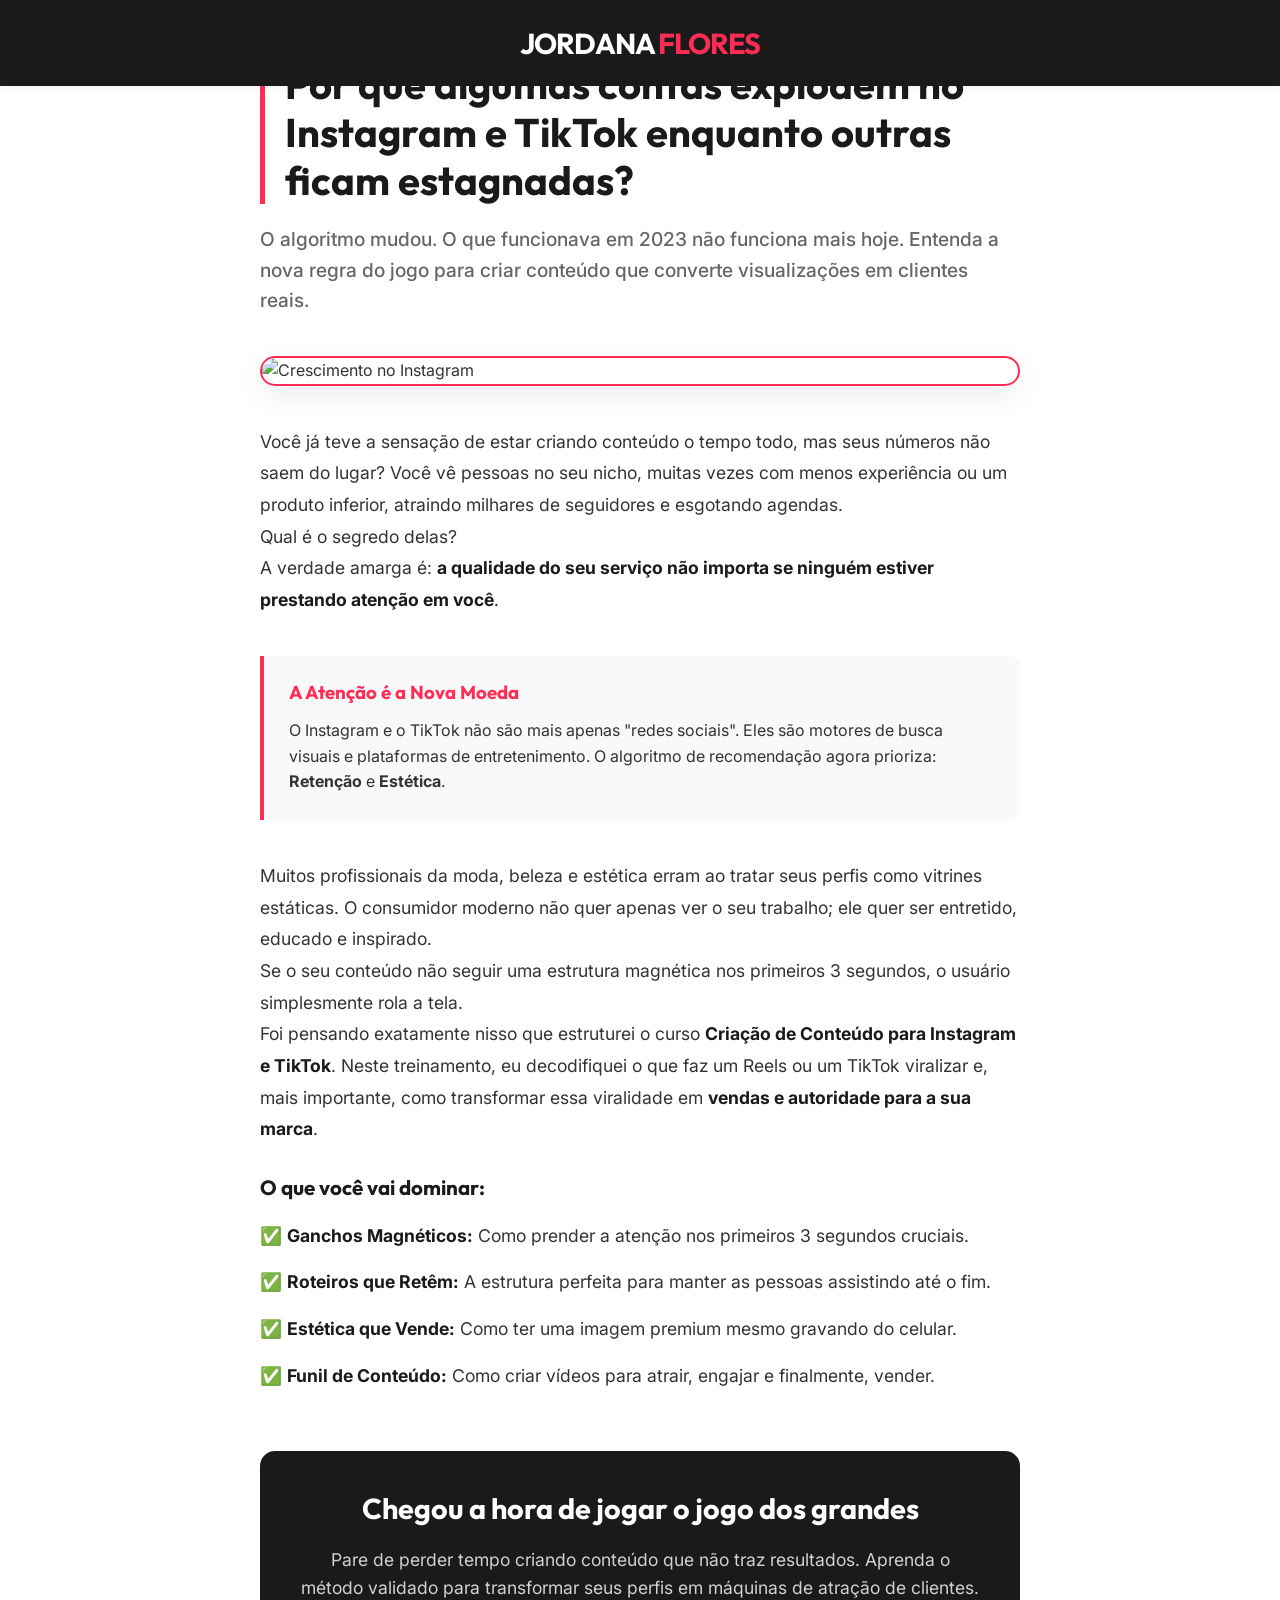
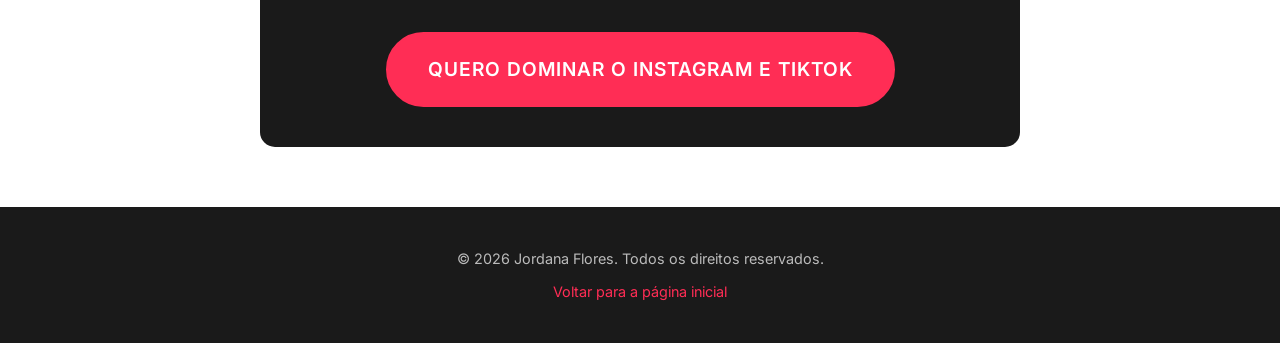
==== advertorial.html @ 15eb6650 "Add files via upload" ====
<!DOCTYPE html>
<html lang="pt-BR">

<head>
    <meta charset="UTF-8">
    <meta name="viewport" content="width=device-width, initial-scale=1.0">
    <title>O Segredo do Crescimento no Instagram e TikTok | Jordana Flores</title>
    <link rel="stylesheet" href="styles.css">
    <style>
        .advertorial-header {
            background-color: var(--secondary);
            padding: 20px 0;
            text-align: center;
        }

        .advertorial-main {
            max-width: 800px;
            margin: 60px auto;
            padding: 0 20px;
        }

        .advertorial-title {
            font-size: 2.5rem;
            color: var(--secondary);
            margin-bottom: 20px;
            line-height: 1.2;
            border-left: 5px solid var(--primary);
            padding-left: 20px;
        }

        .advertorial-subtitle {
            font-size: 1.2rem;
            color: var(--text-light);
            margin-bottom: 40px;
            font-weight: 500;
        }

        .advertorial-image {
            width: 100%;
            border-radius: 15px;
            margin-bottom: 40px;
            box-shadow: var(--shadow);
            border: 2px solid var(--primary);
        }

        .advertorial-text {
            font-size: 1.1rem;
            line-height: 1.8;
            color: var(--text-main);
            margin-bottom: 30px;
        }

        .advertorial-text strong {
            color: var(--secondary);
        }

        .highlight-box {
            background-color: var(--bg-off);
            border-left: 4px solid var(--primary);
            padding: 25px;
            margin: 40px 0;
            border-radius: 0 10px 10px 0;
        }

        .highlight-box h3 {
            color: var(--primary);
            margin-bottom: 15px;
        }

        .advertorial-cta {
            text-align: center;
            margin: 60px 0;
            padding: 40px;
            background-color: var(--secondary);
            border-radius: 15px;
            color: white;
        }

        .advertorial-cta h3 {
            color: white;
            margin-bottom: 20px;
            font-size: 1.8rem;
        }

        .advertorial-cta p {
            color: rgba(255, 255, 255, 0.8);
            margin-bottom: 30px;
            font-size: 1.1rem;
        }
    </style>
</head>

<body>

    <header class="advertorial-header">
        <div class="container">
            <a href="index.html" class="logo" style="color: white; font-size: 1.8rem;">JORDANA <span>FLORES</span></a>
        </div>
    </header>

    <main class="advertorial-main">
        <h1 class="advertorial-title">Por que algumas contas explodem no Instagram e TikTok enquanto outras ficam
            estagnadas?</h1>
        <p class="advertorial-subtitle">O algoritmo mudou. O que funcionava em 2023 não funciona mais hoje. Entenda a
            nova regra do jogo para criar conteúdo que converte visualizações em clientes reais.</p>

        <img src="https://images.unsplash.com/photo-1611162617474-5b21e879e113?q=80&w=1000&auto=format&fit=crop"
            alt="Crescimento no Instagram" class="advertorial-image">

        <div class="advertorial-text">
            <p>Você já teve a sensação de estar criando conteúdo o tempo todo, mas seus números não saem do lugar? Você
                vê pessoas no seu nicho, muitas vezes com menos experiência ou um produto inferior, atraindo milhares de
                seguidores e esgotando agendas.</p>
            <p>Qual é o segredo delas?</p>
            <p>A verdade amarga é: <strong>a qualidade do seu serviço não importa se ninguém estiver prestando atenção
                    em você</strong>.</p>
        </div>

        <div class="highlight-box">
            <h3>A Atenção é a Nova Moeda</h3>
            <p>O Instagram e o TikTok não são mais apenas "redes sociais". Eles são motores de busca visuais e
                plataformas de entretenimento. O algoritmo de recomendação agora prioriza: <strong>Retenção</strong> e
                <strong>Estética</strong>.</p>
        </div>

        <div class="advertorial-text">
            <p>Muitos profissionais da moda, beleza e estética erram ao tratar seus perfis como vitrines estáticas. O
                consumidor moderno não quer apenas ver o seu trabalho; ele quer ser entretido, educado e inspirado.</p>
            <p>Se o seu conteúdo não seguir uma estrutura magnética nos primeiros 3 segundos, o usuário simplesmente
                rola a tela.</p>
            <p>Foi pensando exatamente nisso que estruturei o curso <strong>Criação de Conteúdo para Instagram e
                    TikTok</strong>. Neste treinamento, eu decodifiquei o que faz um Reels ou um TikTok viralizar e,
                mais importante, como transformar essa viralidade em <strong>vendas e autoridade para a sua
                    marca</strong>.</p>
        </div>

        <div class="advertorial-text">
            <h3>O que você vai dominar:</h3>
            <ul style="list-style-type: none; padding-left: 0; margin-top: 20px;">
                <li style="margin-bottom: 15px;">✅ <strong>Ganchos Magnéticos:</strong> Como prender a atenção nos
                    primeiros 3 segundos cruciais.</li>
                <li style="margin-bottom: 15px;">✅ <strong>Roteiros que Retêm:</strong> A estrutura perfeita para manter
                    as pessoas assistindo até o fim.</li>
                <li style="margin-bottom: 15px;">✅ <strong>Estética que Vende:</strong> Como ter uma imagem premium
                    mesmo gravando do celular.</li>
                <li style="margin-bottom: 15px;">✅ <strong>Funil de Conteúdo:</strong> Como criar vídeos para atrair,
                    engajar e finalmente, vender.</li>
            </ul>
        </div>

        <div class="advertorial-cta">
            <h3>Chegou a hora de jogar o jogo dos grandes</h3>
            <p>Pare de perder tempo criando conteúdo que não traz resultados. Aprenda o método validado para transformar
                seus perfis em máquinas de atração de clientes.</p>
            <a href="https://pay.kiwify.com.br/TAF6rqS" class="btn btn-pink" target="_blank"
                style="font-size: 1.2rem; padding: 20px 40px; display: inline-block;">Quero Dominar o Instagram e
                TikTok</a>
        </div>

    </main>

    <footer
        style="background-color: var(--secondary); padding: 40px 0; color: rgba(255,255,255,0.7); text-align: center; font-size: 0.9rem;">
        <div class="container">
            <p>&copy; 2026 Jordana Flores. Todos os direitos reservados.</p>
            <p style="margin-top: 10px;"><a href="index.html" style="color: var(--primary);">Voltar para a página
                    inicial</a></p>
        </div>
    </footer>

</body>

</html>
---- styles.css ----
@import url('https://fonts.googleapis.com/css2?family=Inter:wght@400;500;600&family=Outfit:wght@300;400;600;700&display=swap');

:root {
    --primary: #FF2D55;
    /* Vibrant Pink */
    --primary-dark: #D81B60;
    --secondary: #1A1A1A;
    /* Deep Black */
    --accent: #FFF0F3;
    /* Soft Pink / Rose White */
    --text-main: #333333;
    --text-light: #666666;
    --bg-white: #FFFFFF;
    --bg-off: #F9F9F9;
    --transition: all 0.3s cubic-bezier(0.4, 0, 0.2, 1);
    --shadow: 0 10px 30px rgba(0, 0, 0, 0.08);
    --container: 1200px;
}

* {
    margin: 0;
    padding: 0;
    box-sizing: border-box;
    scroll-behavior: smooth;
}

body {
    font-family: 'Inter', sans-serif;
    color: var(--text-main);
    line-height: 1.6;
    overflow-x: hidden;
    background-color: var(--bg-white);
}

h1,
h2,
h3,
h4 {
    font-family: 'Outfit', sans-serif;
    font-weight: 700;
    color: var(--secondary);
    line-height: 1.2;
}

a {
    text-decoration: none;
    color: inherit;
    transition: var(--transition);
}

ul {
    list-style: none;
}

img {
    max-width: 100%;
    height: auto;
    display: block;
}

/* Layout Utilities */
.container {
    max-width: var(--container);
    margin: 0 auto;
    padding: 0 20px;
}

.section-padding {
    padding: 100px 0;
}

.text-center {
    text-align: center;
}

/* Buttons */
.btn {
    display: inline-block;
    padding: 18px 36px;
    border-radius: 50px;
    font-weight: 600;
    text-transform: uppercase;
    letter-spacing: 1px;
    cursor: pointer;
    font-size: 0.9rem;
    transition: var(--transition);
    border: none;
}

.btn-primary {
    background: var(--secondary);
    color: white;
    border: 2px solid var(--secondary);
}

.btn-primary:hover {
    background: transparent;
    color: var(--secondary);
    transform: translateY(-3px);
    box-shadow: var(--shadow);
}

.btn-pink {
    background: var(--primary);
    color: white;
    border: 2px solid var(--primary);
}

.btn-pink:hover {
    background: var(--primary-dark);
    transform: translateY(-3px);
}

/* Header */
header {
    position: fixed;
    top: 0;
    left: 0;
    width: 100%;
    background: rgba(255, 255, 255, 0.95);
    backdrop-filter: blur(10px);
    z-index: 1000;
    padding: 20px 0;
    box-shadow: 0 2px 10px rgba(0, 0, 0, 0.05);
}

.nav-container {
    display: flex;
    justify-content: space-between;
    align-items: center;
}

.logo {
    font-family: 'Outfit', sans-serif;
    font-size: 1.5rem;
    font-weight: 700;
    letter-spacing: -1px;
}

.logo span {
    color: var(--primary);
}

.nav-links {
    display: flex;
    gap: 30px;
}

.nav-links a:hover {
    color: var(--primary);
}

/* Hero Section */
/* Force Refresh: Pink and Black Theme Applied */
.hero {
    min-height: 100vh;
    display: flex;
    align-items: center;
    background: var(--secondary);
    /* Dark Black */
    padding-top: 120px;
    padding-bottom: 60px;
}

.hero-content h1 {
    color: white;
}

.hero-content p {
    color: rgba(255, 255, 255, 0.7);
}

display: grid;
grid-template-columns: 1fr 1fr;
gap: 50px;
align-items: center;
}

.hero-content h1 {
    font-size: 4rem;
    margin-bottom: 20px;
}

.hero-content p {
    font-size: 1.2rem;
    color: var(--text-light);
    margin-bottom: 40px;
    max-width: 500px;
}

.hero-image {
    position: relative;
}

.hero-image img {
    border-radius: 20px;
    box-shadow: var(--shadow);
}

/* Sections */
.section-title {
    font-size: 2.5rem;
    margin-bottom: 20px;
}

.section-subtitle {
    color: var(--primary);
    /* Pink */
    text-transform: uppercase;
    letter-spacing: 3px;
    font-weight: 700;
    display: block;
    margin-bottom: 12px;
    padding-top: 5px;
    border-left: 4px solid var(--primary);
    padding-left: 15px;
}

/* About */
.about-grid {
    display: grid;
    grid-template-columns: 1fr 1fr;
    gap: 80px;
    align-items: center;
}

.about-image img {
    border-radius: 20px;
}

/* Ebook Section */
.ebook-section {
    background: var(--secondary);
    color: white;
}

.ebook-section h2,
.ebook-section p {
    color: white;
}

.ebook-grid {
    display: grid;
    grid-template-columns: 1fr 1fr;
    gap: 60px;
    align-items: center;
}

.ebook-features {
    margin: 30px 0;
}

.ebook-features li {
    margin-bottom: 15px;
    display: flex;
    align-items: center;
    gap: 10px;
}

.ebook-features li::before {
    content: '✓';
    color: var(--primary);
    font-weight: bold;
}

/* Pricing Box */
.pricing-box {
    background: white;
    padding: 30px;
    border-radius: 15px;
    margin-top: 30px;
    border: 2px solid var(--primary);
    box-shadow: 0 10px 30px rgba(0,0,0,0.1);
    text-align: center;
}

.price-old {
    font-size: 1.2rem;
    color: var(--text-light);
    text-decoration: line-through;
    margin-bottom: 5px;
    display: block;
}

.price-new {
    font-size: 3rem;
    font-family: 'Outfit', sans-serif;
    font-weight: 700;
    color: var(--secondary);
    margin-bottom: 20px;
    display: block;
}

.price-new span {
    font-size: 1.5rem;
    vertical-align: super;
}

/* Social Proof */
.testimonials-grid {
    display: grid;
    grid-template-columns: repeat(auto-fit, minmax(300px, 1fr));
    gap: 30px;
    margin-top: 50px;
}

.testimonial-card {
    background: white;
    padding: 40px;
    border-radius: 20px;
    box-shadow: var(--shadow);
    transition: var(--transition);
}

.testimonial-card:hover {
    transform: translateY(-10px);
}

.testimonial-card p {
    font-style: italic;
    margin-bottom: 20px;
}

.testimonial-user {
    display: flex;
    align-items: center;
    gap: 15px;
}

.testimonial-user img {
    width: 50px;
    height: 50px;
    border-radius: 50%;
    object-fit: cover;
}

/* Courses & Consultancy */
.cards-grid {
    display: grid;
    grid-template-columns: repeat(auto-fit, minmax(350px, 1fr));
    gap: 40px;
    margin-top: 50px;
}

.card {
    background: var(--bg-off);
    padding: 50px;
    border-radius: 20px;
    border: 1px solid rgba(0, 0, 0, 0.05);
}

.card h3 {
    font-size: 1.8rem;
    margin-bottom: 15px;
}

/* Footer */
footer {
    background: var(--secondary);
    color: white;
    padding: 80px 0 20px;
}

.footer-grid {
    display: grid;
    grid-template-columns: 2fr 1fr 1fr;
    gap: 50px;
    margin-bottom: 50px;
}

.social-links {
    display: flex;
    gap: 20px;
    margin-top: 20px;
}

.social-links a {
    width: 40px;
    height: 40px;
    background: rgba(255, 255, 255, 0.1);
    display: flex;
    align-items: center;
    justify-content: center;
    border-radius: 50%;
}

/* Responsive */
@media (max-width: 992px) {

    .hero-grid,
    .about-grid,
    .ebook-grid {
        grid-template-columns: 1fr;
        text-align: center;
    }

    .hero-content h1 {
        font-size: 3rem;
    }

    .hero-content p {
        margin: 0 auto 40px;
    }

    .nav-links {
        display: none;
    }
}
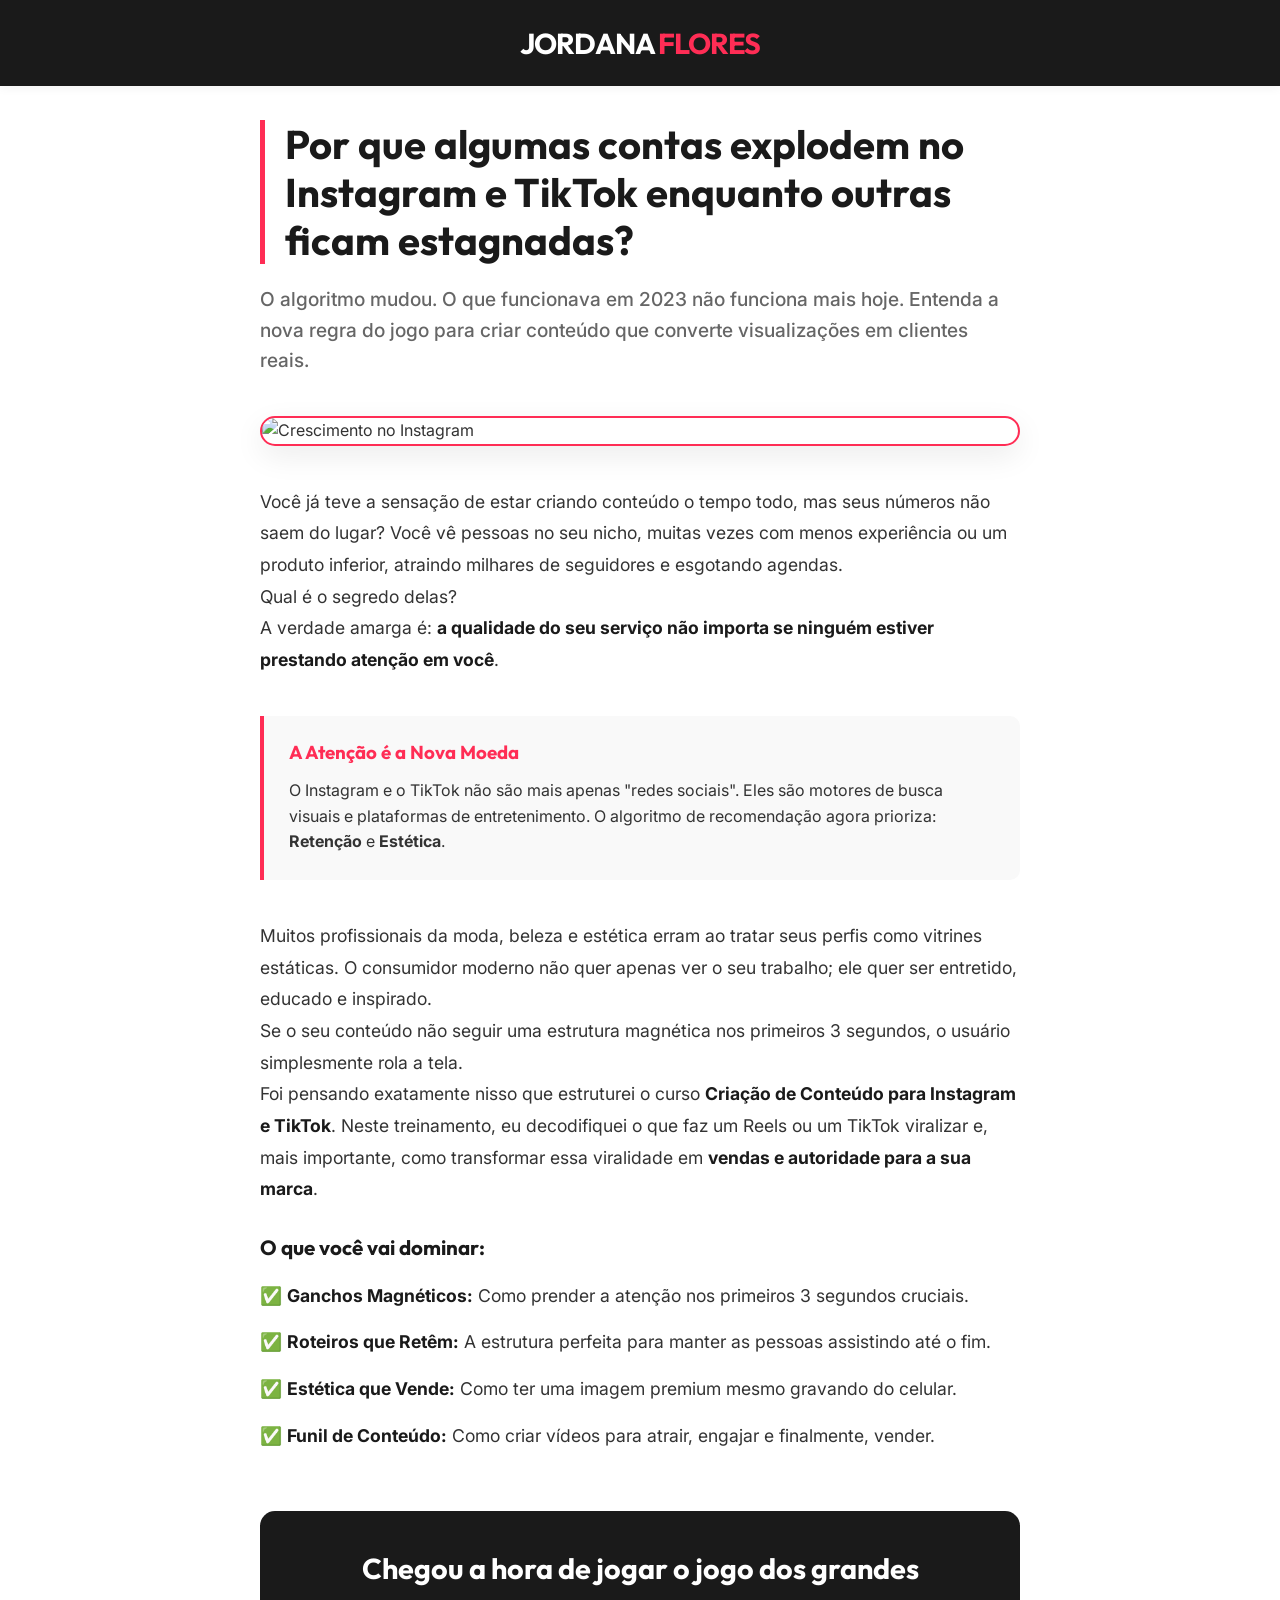
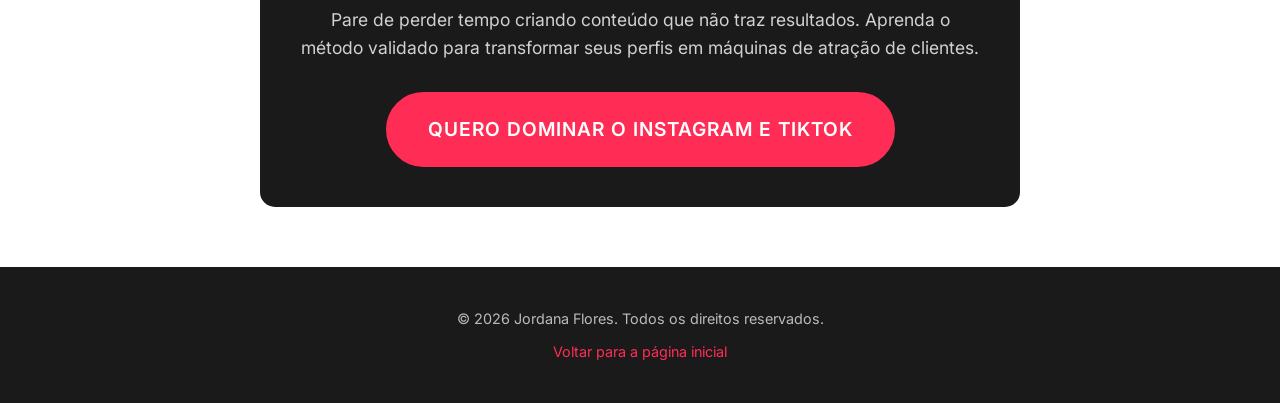
==== commit ff97ea85: "Add files via upload" ====
--- a/advertorial.html
+++ b/advertorial.html
@@ -15,7 +15,7 @@
 
         .advertorial-main {
             max-width: 800px;
-            margin: 60px auto;
+            margin: 120px auto 60px auto;
             padding: 0 20px;
         }
 
@@ -120,7 +120,8 @@
             <h3>A Atenção é a Nova Moeda</h3>
             <p>O Instagram e o TikTok não são mais apenas "redes sociais". Eles são motores de busca visuais e
                 plataformas de entretenimento. O algoritmo de recomendação agora prioriza: <strong>Retenção</strong> e
-                <strong>Estética</strong>.</p>
+                <strong>Estética</strong>.
+            </p>
         </div>
 
         <div class="advertorial-text">
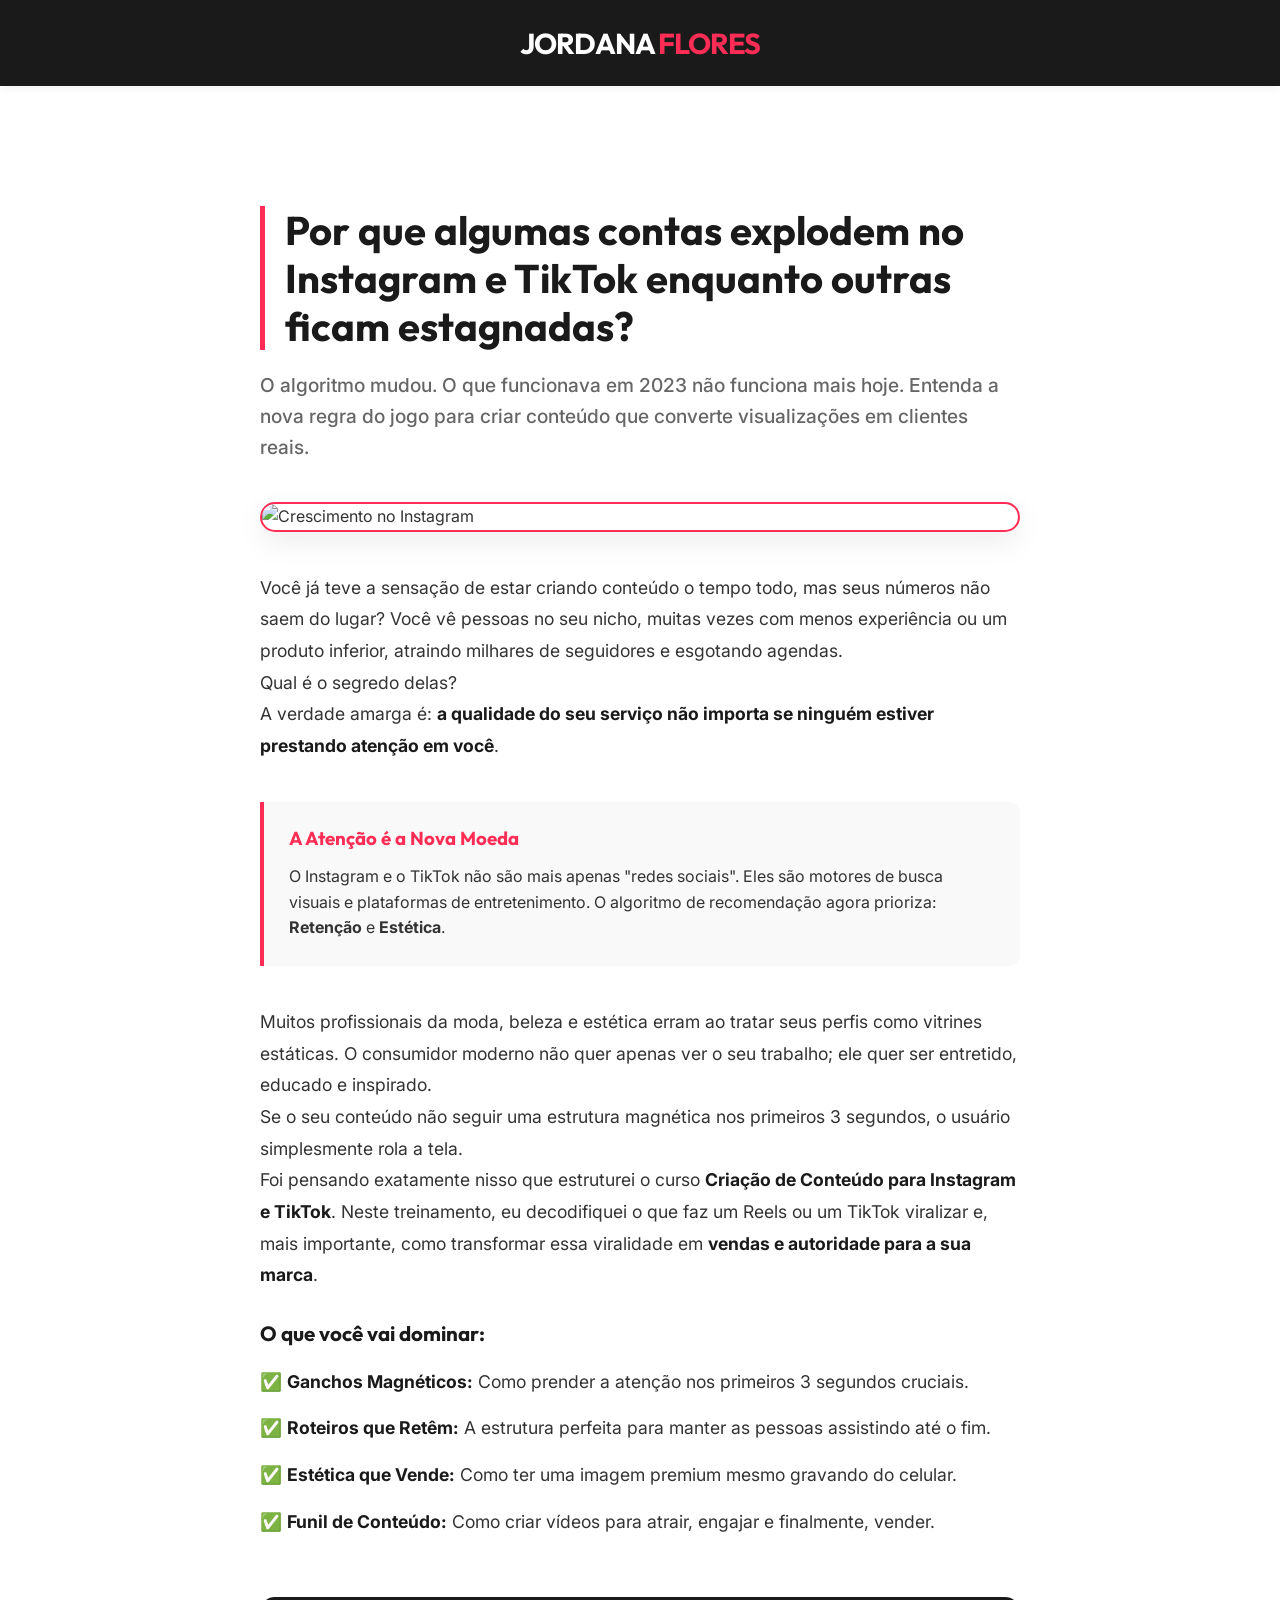
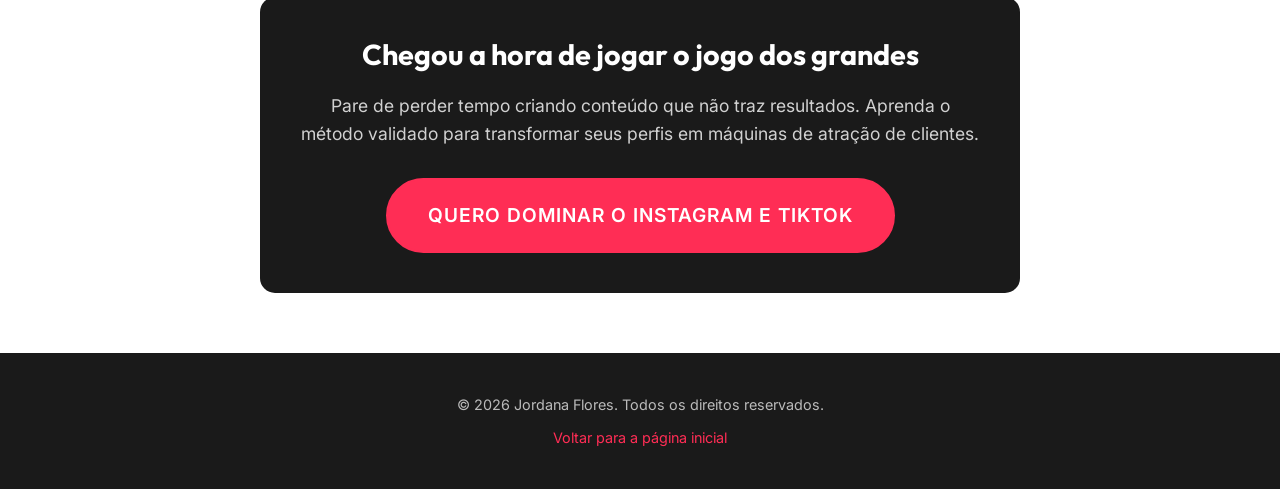
==== commit e72cf6e7: "Add files via upload" ====
--- a/advertorial.html
+++ b/advertorial.html
@@ -11,6 +11,9 @@
             background-color: var(--secondary);
             padding: 20px 0;
             text-align: center;
+            position: relative;
+            /* Overrides global position: fixed from header tag */
+            z-index: 1000;
         }
 
         .advertorial-main {
